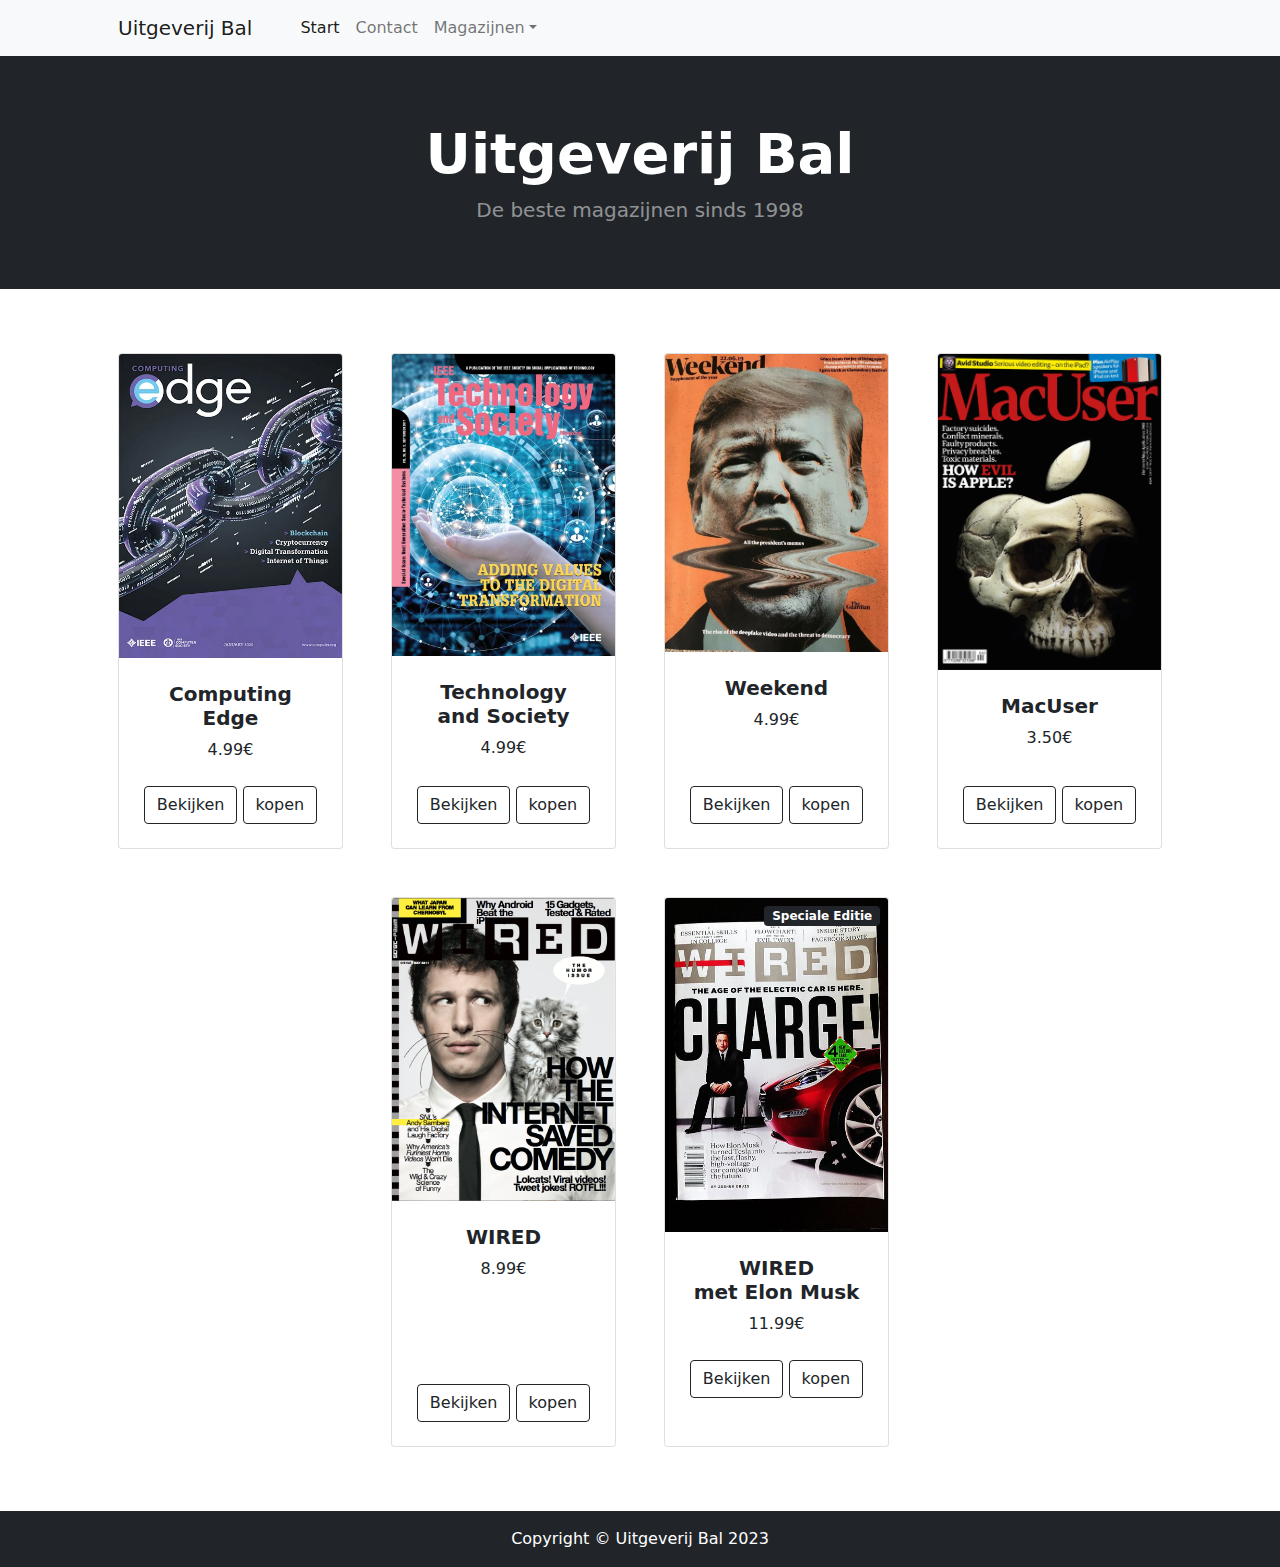
==== index.html @ 439d8324 "Add files via upload" ====
<!DOCTYPE html>
<html lang="en">
    <head>
        
        <!-- Google tag (gtag.js) -->
        <script async src="https://www.googletagmanager.com/gtag/js?id=G-HEEM582H2S"></script>
        <script>
            window.dataLayer = window.dataLayer || [];
            function gtag(){dataLayer.push(arguments);}
            gtag('js', new Date());

            gtag('config', 'G-HEEM582H2S');
        </script>

        <meta charset="utf-8" />
        <meta name="viewport" content="width=device-width, initial-scale=1, shrink-to-fit=no" />
        <meta name="description" content="De officele Uitgeverij Bal website waar" />
        <meta name="author" content="S11" />
        <title>Uitgeverij Bal</title>
        <!-- Favicon-->
        <link rel="icon" type="image/x-icon" href="/assets/favicon.ico" />
        <!-- Bootstrap icons-->
        <link href="https://cdn.jsdelivr.net/npm/bootstrap-icons@1.5.0/font/bootstrap-icons.css" rel="stylesheet" />
        <!-- Core theme CSS (includes Bootstrap)-->
        <link href="/css/styles.css" rel="stylesheet" />
    </head>
    <body>
        <!-- Navigation-->
        <nav class="navbar navbar-expand-lg navbar-light bg-light">
            <div class="container px-4 px-lg-5">
                <a class="navbar-brand" href="/index.html">Uitgeverij Bal</a>
                <button class="navbar-toggler" type="button" data-bs-toggle="collapse" data-bs-target="#navbarSupportedContent" aria-controls="navbarSupportedContent" aria-expanded="false" aria-label="Toggle navigation"><span class="navbar-toggler-icon"></span></button>
                <div class="collapse navbar-collapse" id="navbarSupportedContent">
                    <!-- navbar -->
                    <ul class="navbar-nav me-auto mb-2 mb-lg-0 ms-lg-4">
                        <li class="nav-item"><a class="nav-link active" aria-current="page" href="/index.html">Start</a></li>
                        <li class="nav-item"><a class="nav-link" href="/contact.html">Contact</a></li>
                        <li class="nav-item dropdown">
                            <a class="nav-link dropdown-toggle" id="navbarDropdown" href="#" role="button" data-bs-toggle="dropdown" aria-expanded="false">Magazijnen</a>
                            <ul class="dropdown-menu" aria-labelledby="navbarDropdown">
                                <li><a class="dropdown-item" href="/magazines/mag2.html">Technology and Society</a></li>
                                <li><a class="dropdown-item" href="/magazines/mag6.html">WIRED met Elon Musk</a></li>
                                <li><a class="dropdown-item" href="/magazines/mag1.html">Computing Edge</a></li>
                                <li><a class="dropdown-item" href="/magazines/mag3.html">Weekend</a></li>
                                <li><a class="dropdown-item" href="/magazines/mag4.html">MacUser</a></li>
                                <li><a class="dropdown-item" href="/magazines/mag5.html">WIRED</a></li> 
                            </ul>
                        </li>
                    </ul>
                </div>
            </div>
        </nav>
        <!-- Header-->
        <header class="bg-dark py-5">
            <div class="container px-4 px-lg-5 my-5">
                <div class="text-center text-white">
                    <h1 class="display-4 fw-bolder">Uitgeverij Bal</h1>
                    <p class="lead fw-normal text-white-50 mb-0">De beste magazijnen sinds 1998</p>
                </div>
            </div>
        </header>
        <!-- Section-->
        <section class="py-5">
            <div class="container px-4 px-lg-5 mt-5">
                <div class="row gx-4 gx-lg-5 row-cols-2 row-cols-md-3 row-cols-xl-4 justify-content-center">

                    <!-- AAAAAAAAAAAAAAAAAAAAAAAAAAAAAAAAAAAAAAa -->
                    <div class="col mb-5">
                        <div class="card h-100">
                            <!-- Product image-->
                            <img class="card-img-top" src="/assets/1.webp" alt="..." />
                            <!-- Product details-->
                            <div class="card-body p-4">
                                <div class="text-center">
                                    <!-- Product name-->
                                    <h5 class="fw-bolder">Computing Edge</h5>
                                    <!-- Product price-->
                                    4.99&euro;
                                </div>
                            </div>
                            <!-- Product actions-->
                            <div class="card-footer p-4 pt-0 border-top-0 bg-transparent">
                                <div class="text-center"><a class="btn btn-outline-dark mt-auto" href="/magazines/mag1.html">Bekijken</a> <a class="btn btn-outline-dark mt-auto" href="#buypage">kopen</a></div>
                            </div>
                        </div>
                    </div>
                    <!-- end AAAAAAAAAAAAAAAAAAAAAAAAAAAAAAAAAAAAAAa -->

                    <!-- AAAAAAAAAAAAAAAAAAAAAAAAAAAAAAAAAAAAAAa -->
                    <div class="col mb-5">
                        <div class="card h-100">
                            <!-- Product image-->
                            <img class="card-img-top" src="/assets/2.jpg" alt="..." />
                            <!-- Product details-->
                            <div class="card-body p-4">
                                <div class="text-center">
                                    <!-- Product name-->
                                    <h5 class="fw-bolder">Technology and Society</h5>
                                    <!-- Product price-->
                                    4.99&euro;
                                </div>
                            </div>
                            <!-- Product actions-->
                            <div class="card-footer p-4 pt-0 border-top-0 bg-transparent">
                                <div class="text-center"><a class="btn btn-outline-dark mt-auto" href="/magazines/mag2.html">Bekijken</a> <a class="btn btn-outline-dark mt-auto" href="#buypage">kopen</a></div>
                            </div>
                        </div>
                    </div>
                    <!-- end AAAAAAAAAAAAAAAAAAAAAAAAAAAAAAAAAAAAAAa -->

                    <!-- AAAAAAAAAAAAAAAAAAAAAAAAAAAAAAAAAAAAAAa -->
                    <div class="col mb-5">
                        <div class="card h-100">
                            <!-- Product image-->
                            <img class="card-img-top" src="/assets/3.webp" alt="..." />
                            <!-- Product details-->
                            <div class="card-body p-4">
                                <div class="text-center">
                                    <!-- Product name-->
                                    <h5 class="fw-bolder">Weekend</h5>
                                    <!-- Product price-->
                                    4.99&euro;
                                </div>
                            </div>
                            <!-- Product actions-->
                            <div class="card-footer p-4 pt-0 border-top-0 bg-transparent">
                                <div class="text-center"><a class="btn btn-outline-dark mt-auto" href="/magazines/mag3.html">Bekijken</a> <a class="btn btn-outline-dark mt-auto" href="#buypage">kopen</a></div>
                            </div>
                        </div>
                    </div>
                    <!-- end AAAAAAAAAAAAAAAAAAAAAAAAAAAAAAAAAAAAAAa -->

                    <!-- AAAAAAAAAAAAAAAAAAAAAA -->
                    <div class="col mb-5">
                        <div class="card h-100">
                           <!-- Product image-->
                            <img class="card-img-top" src="/assets/4.webp" alt="..." />
                            <!-- Product details-->
                            <div class="card-body p-4">
                                <div class="text-center">
                                    <!-- Product name-->
                                    <h5 class="fw-bolder">MacUser</h5>
                                    <!-- Product price-->
                                    3.50&euro;
                                </div>
                            </div>
                            <!-- Product actions-->
                            <div class="card-footer p-4 pt-0 border-top-0 bg-transparent">
                                <div class="text-center"><a class="btn btn-outline-dark mt-auto" href="/magazines/mag4.html">Bekijken</a> <a class="btn btn-outline-dark mt-auto" href="#buypage">kopen</a></div>
                            </div>
                        </div>
                    </div>
                    <!-- AAAAAAAAAAAAAAAAAAAAAA -->

                     <!-- AAAAAAAAAAAAAAAAAAAAAA -->
                     <div class="col mb-5">
                        <div class="card h-100">
                            <!-- Product image-->
                            <img class="card-img-top" src="/assets/5.png" alt="..." />
                            <!-- Product details-->
                            <div class="card-body p-4">
                                <div class="text-center">
                                    <!-- Product name-->
                                    <h5 class="fw-bolder">WIRED</h5>
                                    <!-- Product price-->
                                    8.99&euro;
                                </div>
                            </div>
                            <!-- Product actions-->
                            <div class="card-footer p-4 pt-0 border-top-0 bg-transparent">
                                <div class="text-center"><a class="btn btn-outline-dark mt-auto" href="/magazines/mag5.html">Bekijken</a> <a class="btn btn-outline-dark mt-auto" href="#buypage">kopen</a></div>
                            </div>
                        </div>
                    </div>
                    <!-- AAAAAAAAAAAAAAAAAAAAAA -->
                
                     <!-- AAAAAAAAAAAAAAAAAAAAAA -->
                     <div class="col mb-5">
                        <div class="card h-100">
                            <!-- Special badge-->
                            <div class="badge bg-dark text-white position-absolute" style="top: 0.5rem; right: 0.5rem">Speciale Editie</div>
                            <!-- Product image-->
                            <img class="card-img-top" src="/assets/6.jpg" alt="..." />
                            <!-- Product details-->
                            <div class="card-body p-4">
                                <div class="text-center">
                                    <!-- Product name-->
                                    <h5 class="fw-bolder">WIRED<br>met Elon Musk</h5>
                                    <!-- Product price-->
                                    11.99&euro;
                                </div>
                            </div>
                            <!-- Product actions-->
                            <div class="card-footer p-4 pt-0 border-top-0 bg-transparent">
                                <div class="text-center"><a class="btn btn-outline-dark mt-auto" href="/magazines/mag6.html">Bekijken</a> <a class="btn btn-outline-dark mt-auto" href="#buypage">kopen</a></div>
                                <br>
                                
                            </div>
                        </div>
                    </div>
                    <!-- AAAAAAAAAAAAAAAAAAAAAA -->
                
                </div>
            </div>
        </section>
        <!-- Footer-->
        <footer class="py-5 bg-dark">
            <div class="container"><p class="m-0 text-center text-white">Copyright &copy; Uitgeverij Bal 2023</p></div>
        </footer>
        <!-- Bootstrap core JS-->
        <script src="https://cdn.jsdelivr.net/npm/bootstrap@5.1.3/dist/js/bootstrap.bundle.min.js"></script>
        <!-- Core theme JS-->
        <script src="js/scripts.js"></script>
    </body>
</html>
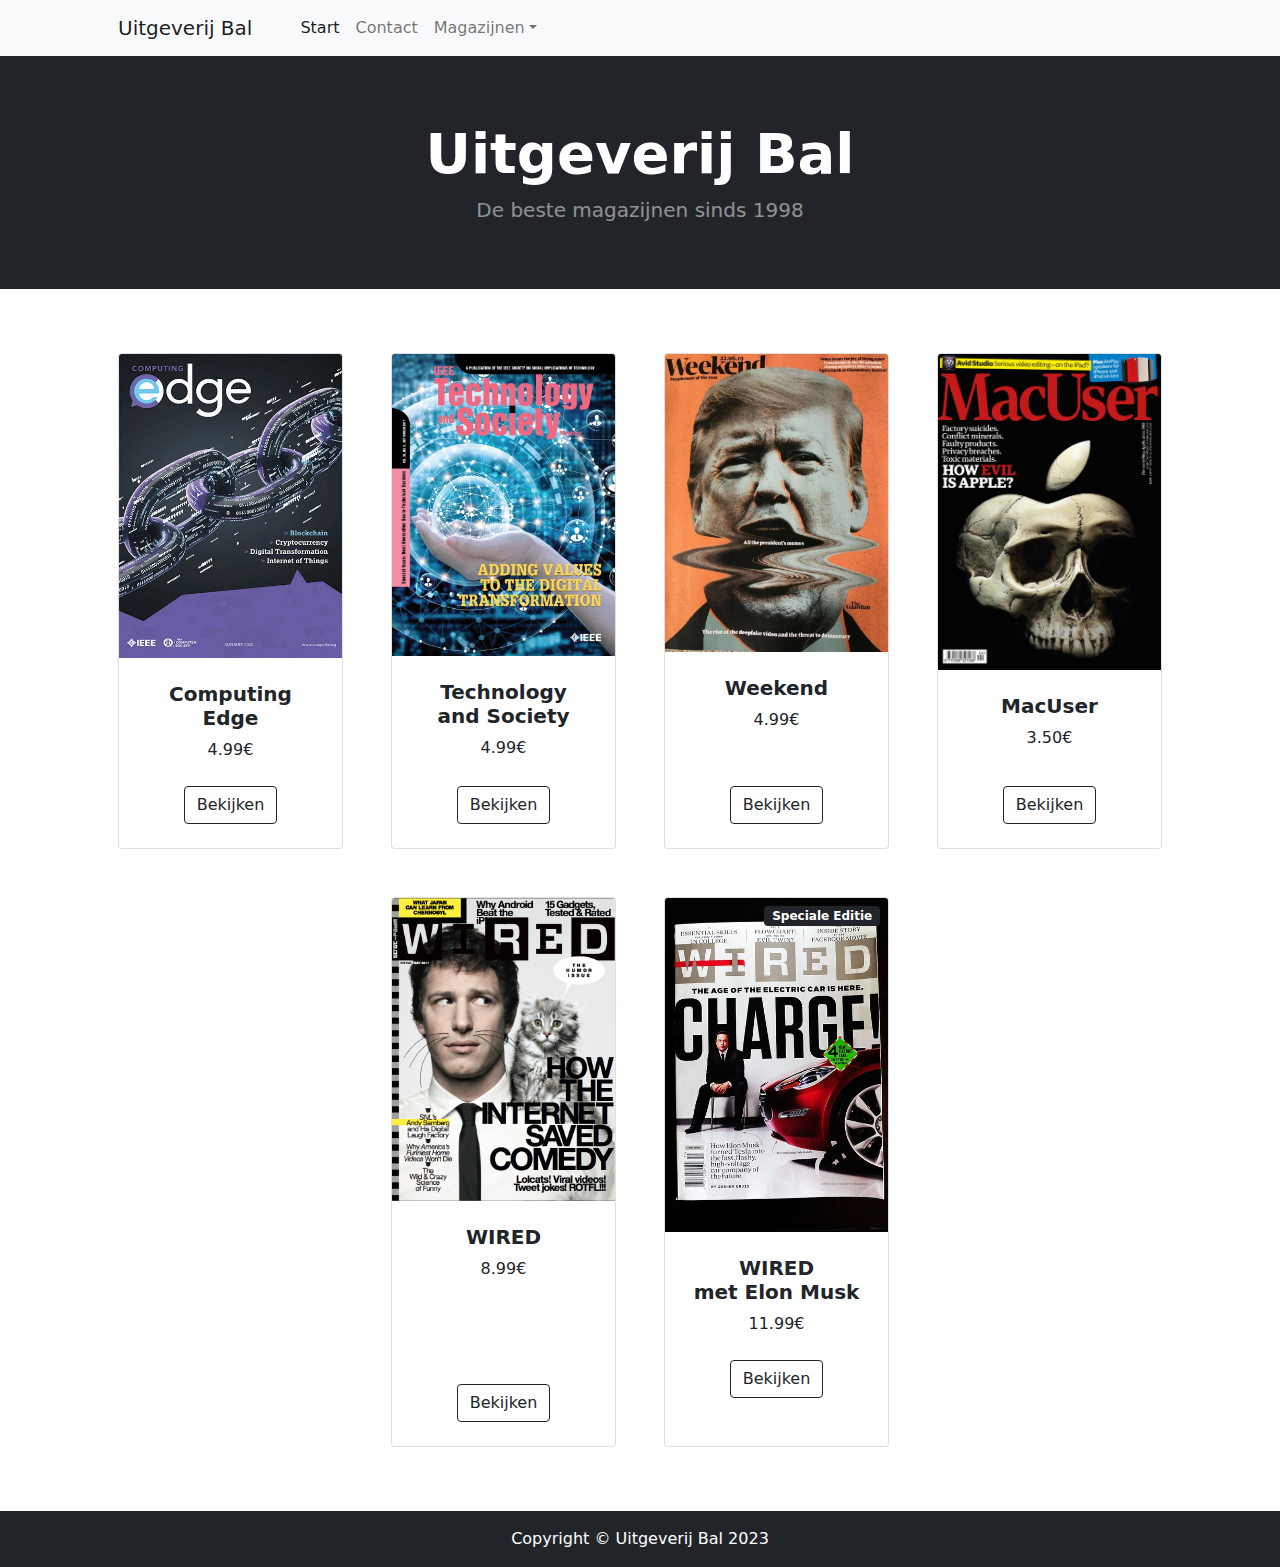
==== commit 6d86b2a0: "Add files via upload" ====
--- a/index.html
+++ b/index.html
@@ -80,7 +80,7 @@
                             </div>
                             <!-- Product actions-->
                             <div class="card-footer p-4 pt-0 border-top-0 bg-transparent">
-                                <div class="text-center"><a class="btn btn-outline-dark mt-auto" href="/magazines/mag1.html">Bekijken</a> <a class="btn btn-outline-dark mt-auto" href="#buypage">kopen</a></div>
+                                <div class="text-center"><a class="btn btn-outline-dark mt-auto" href="/magazines/mag1.html">Bekijken</a></div>
                             </div>
                         </div>
                     </div>
@@ -102,7 +102,7 @@
                             </div>
                             <!-- Product actions-->
                             <div class="card-footer p-4 pt-0 border-top-0 bg-transparent">
-                                <div class="text-center"><a class="btn btn-outline-dark mt-auto" href="/magazines/mag2.html">Bekijken</a> <a class="btn btn-outline-dark mt-auto" href="#buypage">kopen</a></div>
+                                <div class="text-center"><a class="btn btn-outline-dark mt-auto" href="/magazines/mag2.html">Bekijken</a></div>
                             </div>
                         </div>
                     </div>
@@ -124,7 +124,7 @@
                             </div>
                             <!-- Product actions-->
                             <div class="card-footer p-4 pt-0 border-top-0 bg-transparent">
-                                <div class="text-center"><a class="btn btn-outline-dark mt-auto" href="/magazines/mag3.html">Bekijken</a> <a class="btn btn-outline-dark mt-auto" href="#buypage">kopen</a></div>
+                                <div class="text-center"><a class="btn btn-outline-dark mt-auto" href="/magazines/mag3.html">Bekijken</a></div>
                             </div>
                         </div>
                     </div>
@@ -146,7 +146,7 @@
                             </div>
                             <!-- Product actions-->
                             <div class="card-footer p-4 pt-0 border-top-0 bg-transparent">
-                                <div class="text-center"><a class="btn btn-outline-dark mt-auto" href="/magazines/mag4.html">Bekijken</a> <a class="btn btn-outline-dark mt-auto" href="#buypage">kopen</a></div>
+                                <div class="text-center"><a class="btn btn-outline-dark mt-auto" href="/magazines/mag4.html">Bekijken</a></div>
                             </div>
                         </div>
                     </div>
@@ -168,7 +168,7 @@
                             </div>
                             <!-- Product actions-->
                             <div class="card-footer p-4 pt-0 border-top-0 bg-transparent">
-                                <div class="text-center"><a class="btn btn-outline-dark mt-auto" href="/magazines/mag5.html">Bekijken</a> <a class="btn btn-outline-dark mt-auto" href="#buypage">kopen</a></div>
+                                <div class="text-center"><a class="btn btn-outline-dark mt-auto" href="/magazines/mag5.html">Bekijken</a></div>
                             </div>
                         </div>
                     </div>
@@ -192,7 +192,7 @@
                             </div>
                             <!-- Product actions-->
                             <div class="card-footer p-4 pt-0 border-top-0 bg-transparent">
-                                <div class="text-center"><a class="btn btn-outline-dark mt-auto" href="/magazines/mag6.html">Bekijken</a> <a class="btn btn-outline-dark mt-auto" href="#buypage">kopen</a></div>
+                                <div class="text-center"><a class="btn btn-outline-dark mt-auto" href="/magazines/mag6.html">Bekijken</a></div>
                                 <br>
                                 
                             </div>
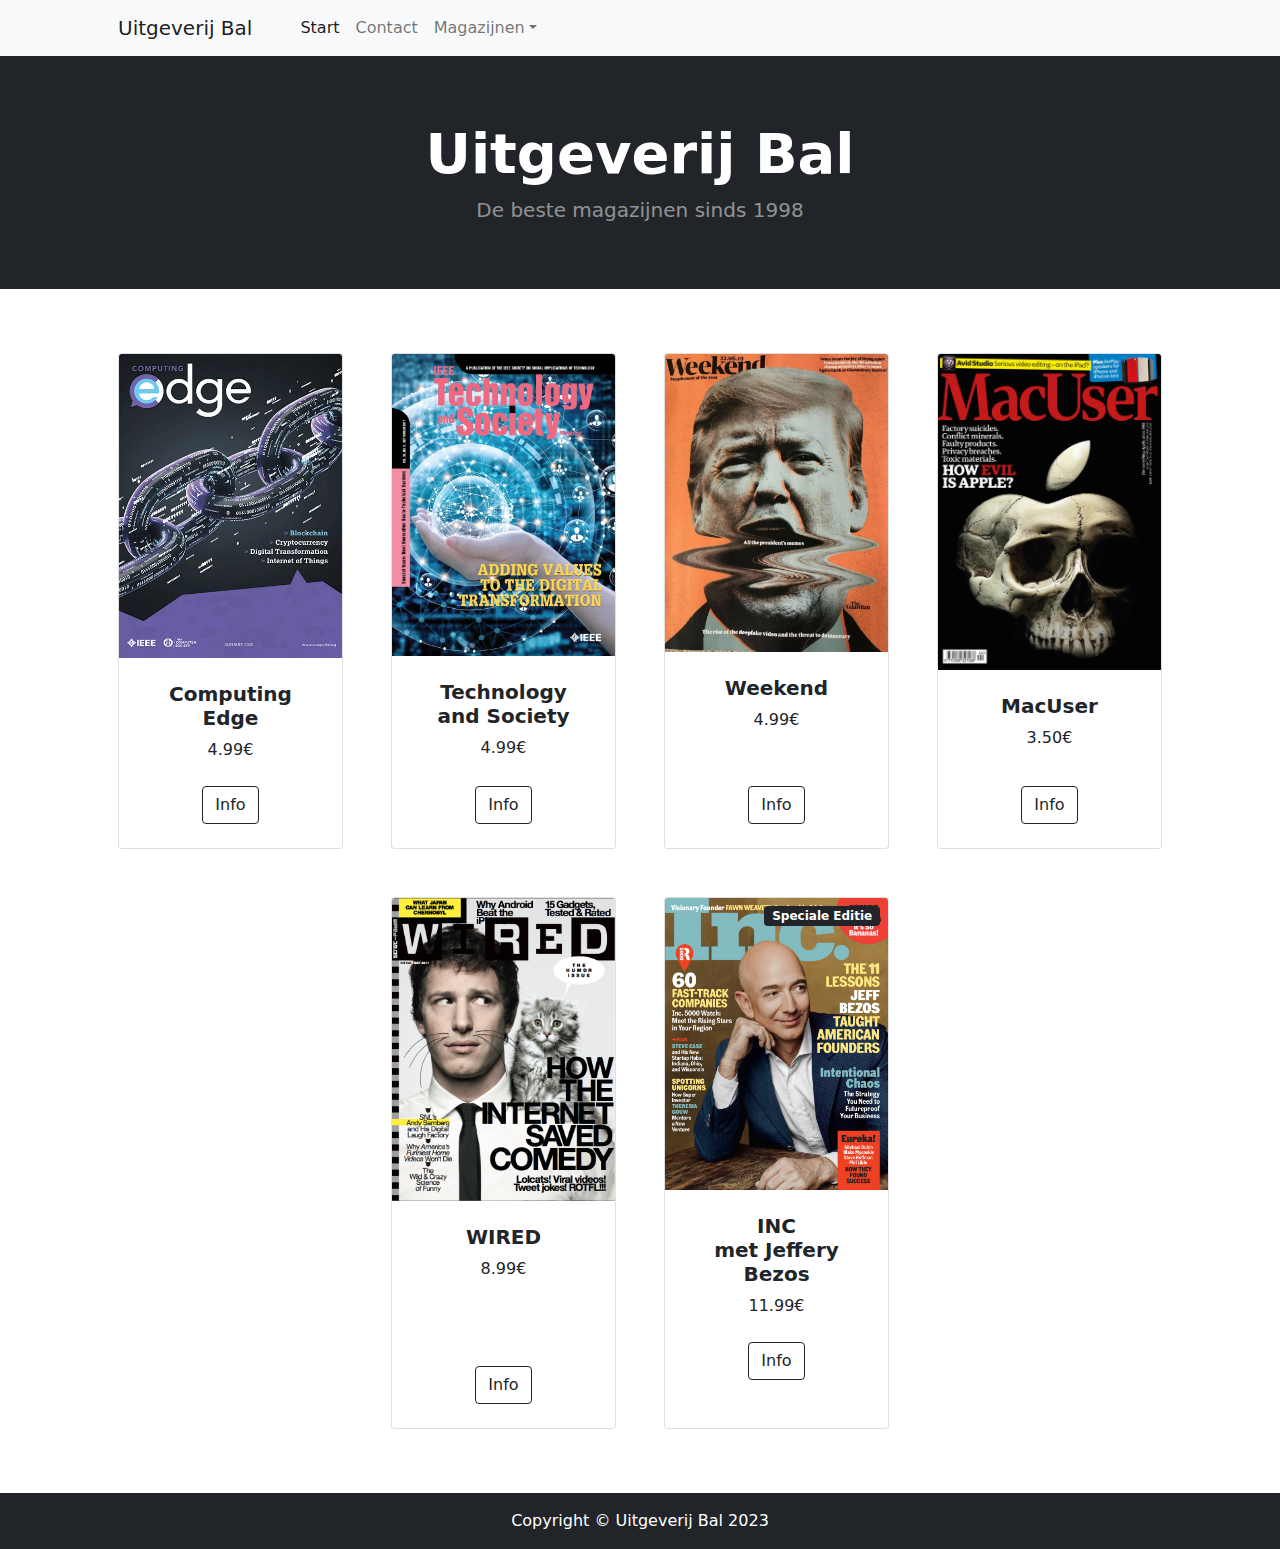
==== commit 9fe32734: "Add files via upload" ====
--- a/index.html
+++ b/index.html
@@ -14,7 +14,7 @@
 
         <meta charset="utf-8" />
         <meta name="viewport" content="width=device-width, initial-scale=1, shrink-to-fit=no" />
-        <meta name="description" content="De officele Uitgeverij Bal website waar" />
+        <meta name="description" content="De officele Uitgeverij Bal website" />
         <meta name="author" content="S11" />
         <title>Uitgeverij Bal</title>
         <!-- Favicon-->
@@ -39,7 +39,7 @@
                             <a class="nav-link dropdown-toggle" id="navbarDropdown" href="#" role="button" data-bs-toggle="dropdown" aria-expanded="false">Magazijnen</a>
                             <ul class="dropdown-menu" aria-labelledby="navbarDropdown">
                                 <li><a class="dropdown-item" href="/magazines/mag2.html">Technology and Society</a></li>
-                                <li><a class="dropdown-item" href="/magazines/mag6.html">WIRED met Elon Musk</a></li>
+                                <li><a class="dropdown-item" href="/magazines/mag6.html">INC met Jeffery Bezos</a></li>
                                 <li><a class="dropdown-item" href="/magazines/mag1.html">Computing Edge</a></li>
                                 <li><a class="dropdown-item" href="/magazines/mag3.html">Weekend</a></li>
                                 <li><a class="dropdown-item" href="/magazines/mag4.html">MacUser</a></li>
@@ -67,20 +67,43 @@
                     <!-- AAAAAAAAAAAAAAAAAAAAAAAAAAAAAAAAAAAAAAa -->
                     <div class="col mb-5">
                         <div class="card h-100">
-                            <!-- Product image-->
-                            <img class="card-img-top" src="/assets/1.webp" alt="..." />
-                            <!-- Product details-->
-                            <div class="card-body p-4">
-                                <div class="text-center">
-                                    <!-- Product name-->
-                                    <h5 class="fw-bolder">Computing Edge</h5>
+                          <!-- Product image-->
+                          <a href="/magazines/mag1.html"><img class="card-img-top" src="/assets/1.webp" alt="..." /></a>
+                          <!-- Product details-->
+                          <div class="card-body p-4">
+                            <div class="text-center">
+                              <!-- Product name-->
+                              <h5 class="fw-bolder">Computing Edge</h5>
+                              <!-- Product price-->
+                              4.99&euro;
+                            </div>
+                          </div>
+                          <!-- Product actions-->
+                          <div class="card-footer p-4 pt-0 border-top-0 bg-transparent">
+                            <div class="text-center"><a class="btn btn-outline-dark mt-auto" href="/magazines/mag1.html">Info</a></div>
+                          </div>
+                        </div>
+                      </div>
+                      
+                    <!-- end AAAAAAAAAAAAAAAAAAAAAAAAAAAAAAAAAAAAAAa -->
+
+                    <!-- AAAAAAAAAAAAAAAAAAAAAAAAAAAAAAAAAAAAAAa -->
+                    <div class="col mb-5">
+                        <div class="card h-100">
+                            <!-- Product image-->
+                            <a href="/magazines/mag2.html"><img class="card-img-top" src="/assets/2.jpg" alt="..." /></a>
+                            <!-- Product details-->
+                            <div class="card-body p-4">
+                                <div class="text-center">
+                                    <!-- Product name-->
+                                    <h5 class="fw-bolder">Technology and Society</h5>
                                     <!-- Product price-->
                                     4.99&euro;
                                 </div>
                             </div>
                             <!-- Product actions-->
                             <div class="card-footer p-4 pt-0 border-top-0 bg-transparent">
-                                <div class="text-center"><a class="btn btn-outline-dark mt-auto" href="/magazines/mag1.html">Bekijken</a></div>
+                                <div class="text-center"><a class="btn btn-outline-dark mt-auto" href="/magazines/mag2.html">Info</a></div>
                             </div>
                         </div>
                     </div>
@@ -90,51 +113,29 @@
                     <div class="col mb-5">
                         <div class="card h-100">
                             <!-- Product image-->
-                            <img class="card-img-top" src="/assets/2.jpg" alt="..." />
-                            <!-- Product details-->
-                            <div class="card-body p-4">
-                                <div class="text-center">
-                                    <!-- Product name-->
-                                    <h5 class="fw-bolder">Technology and Society</h5>
+                            <a href="/magazines/mag3.html"><img class="card-img-top" src="/assets/3.webp" alt="..." /></a>
+                            <!-- Product details-->
+                            <div class="card-body p-4">
+                                <div class="text-center">
+                                    <!-- Product name-->
+                                    <h5 class="fw-bolder">Weekend</h5>
                                     <!-- Product price-->
                                     4.99&euro;
                                 </div>
                             </div>
                             <!-- Product actions-->
                             <div class="card-footer p-4 pt-0 border-top-0 bg-transparent">
-                                <div class="text-center"><a class="btn btn-outline-dark mt-auto" href="/magazines/mag2.html">Bekijken</a></div>
+                                <div class="text-center"><a class="btn btn-outline-dark mt-auto" href="/magazines/mag3.html">Info</a></div>
                             </div>
                         </div>
                     </div>
                     <!-- end AAAAAAAAAAAAAAAAAAAAAAAAAAAAAAAAAAAAAAa -->
 
-                    <!-- AAAAAAAAAAAAAAAAAAAAAAAAAAAAAAAAAAAAAAa -->
-                    <div class="col mb-5">
-                        <div class="card h-100">
-                            <!-- Product image-->
-                            <img class="card-img-top" src="/assets/3.webp" alt="..." />
-                            <!-- Product details-->
-                            <div class="card-body p-4">
-                                <div class="text-center">
-                                    <!-- Product name-->
-                                    <h5 class="fw-bolder">Weekend</h5>
-                                    <!-- Product price-->
-                                    4.99&euro;
-                                </div>
-                            </div>
-                            <!-- Product actions-->
-                            <div class="card-footer p-4 pt-0 border-top-0 bg-transparent">
-                                <div class="text-center"><a class="btn btn-outline-dark mt-auto" href="/magazines/mag3.html">Bekijken</a></div>
-                            </div>
-                        </div>
-                    </div>
-                    <!-- end AAAAAAAAAAAAAAAAAAAAAAAAAAAAAAAAAAAAAAa -->
-
                     <!-- AAAAAAAAAAAAAAAAAAAAAA -->
                     <div class="col mb-5">
                         <div class="card h-100">
                            <!-- Product image-->
-                            <img class="card-img-top" src="/assets/4.webp" alt="..." />
+                           <a href="/magazines/mag4.html"><img class="card-img-top" src="/assets/4.webp" alt="..." /></a>
                             <!-- Product details-->
                             <div class="card-body p-4">
                                 <div class="text-center">
@@ -146,7 +147,7 @@
                             </div>
                             <!-- Product actions-->
                             <div class="card-footer p-4 pt-0 border-top-0 bg-transparent">
-                                <div class="text-center"><a class="btn btn-outline-dark mt-auto" href="/magazines/mag4.html">Bekijken</a></div>
+                                <div class="text-center"><a class="btn btn-outline-dark mt-auto" href="/magazines/mag4.html">Info</a></div>
                             </div>
                         </div>
                     </div>
@@ -156,7 +157,7 @@
                      <div class="col mb-5">
                         <div class="card h-100">
                             <!-- Product image-->
-                            <img class="card-img-top" src="/assets/5.png" alt="..." />
+                            <a href="/magazines/mag5.html"><img class="card-img-top" src="/assets/5.png" alt="..." /></a>
                             <!-- Product details-->
                             <div class="card-body p-4">
                                 <div class="text-center">
@@ -168,7 +169,7 @@
                             </div>
                             <!-- Product actions-->
                             <div class="card-footer p-4 pt-0 border-top-0 bg-transparent">
-                                <div class="text-center"><a class="btn btn-outline-dark mt-auto" href="/magazines/mag5.html">Bekijken</a></div>
+                                <div class="text-center"><a class="btn btn-outline-dark mt-auto" href="/magazines/mag5.html">Info</a></div>
                             </div>
                         </div>
                     </div>
@@ -180,19 +181,19 @@
                             <!-- Special badge-->
                             <div class="badge bg-dark text-white position-absolute" style="top: 0.5rem; right: 0.5rem">Speciale Editie</div>
                             <!-- Product image-->
-                            <img class="card-img-top" src="/assets/6.jpg" alt="..." />
-                            <!-- Product details-->
-                            <div class="card-body p-4">
-                                <div class="text-center">
-                                    <!-- Product name-->
-                                    <h5 class="fw-bolder">WIRED<br>met Elon Musk</h5>
+                            <a href="/magazines/mag6.html"><img class="card-img-top" src="/assets/6.jpg" alt="..." /></a>
+                            <!-- Product details-->
+                            <div class="card-body p-4">
+                                <div class="text-center">
+                                    <!-- Product name-->
+                                    <h5 class="fw-bolder">INC<br>met Jeffery Bezos</h5>
                                     <!-- Product price-->
                                     11.99&euro;
                                 </div>
                             </div>
                             <!-- Product actions-->
                             <div class="card-footer p-4 pt-0 border-top-0 bg-transparent">
-                                <div class="text-center"><a class="btn btn-outline-dark mt-auto" href="/magazines/mag6.html">Bekijken</a></div>
+                                <div class="text-center"><a class="btn btn-outline-dark mt-auto" href="/magazines/mag6.html">Info</a></div>
                                 <br>
                                 
                             </div>
